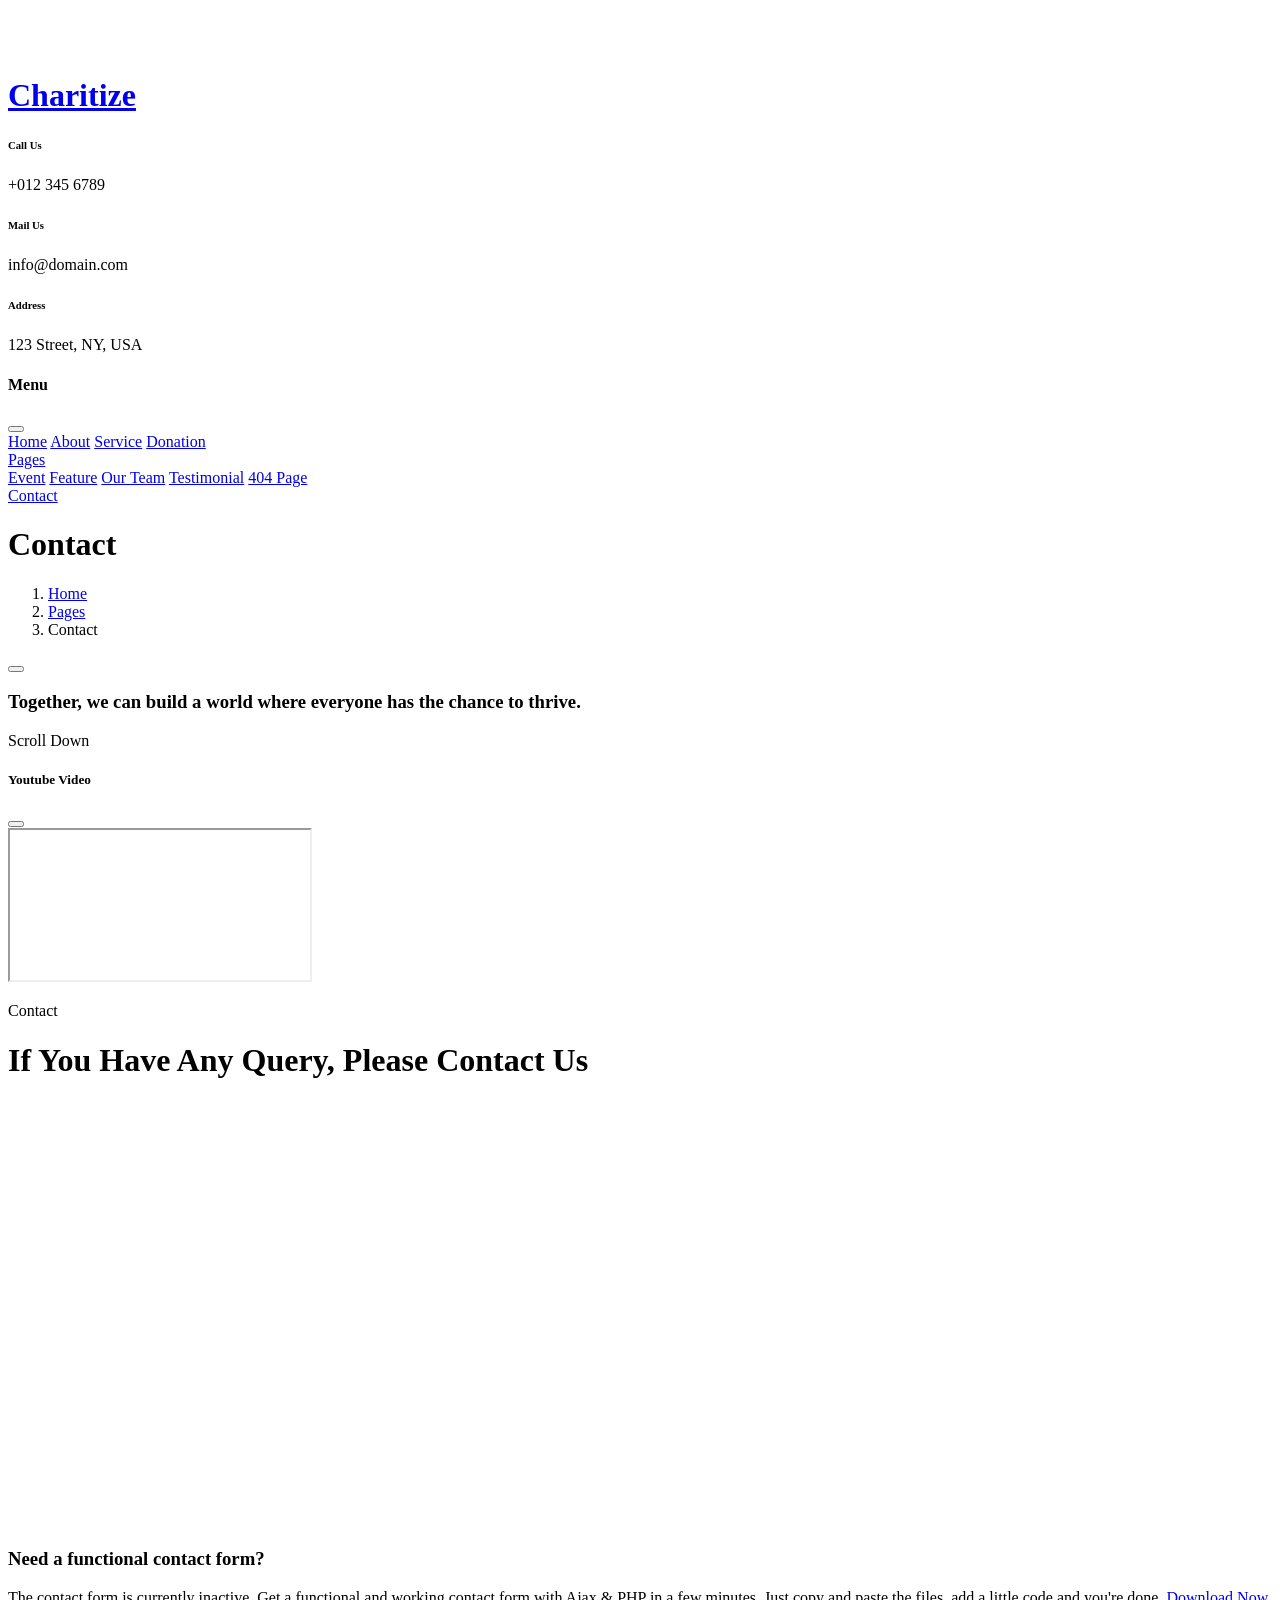
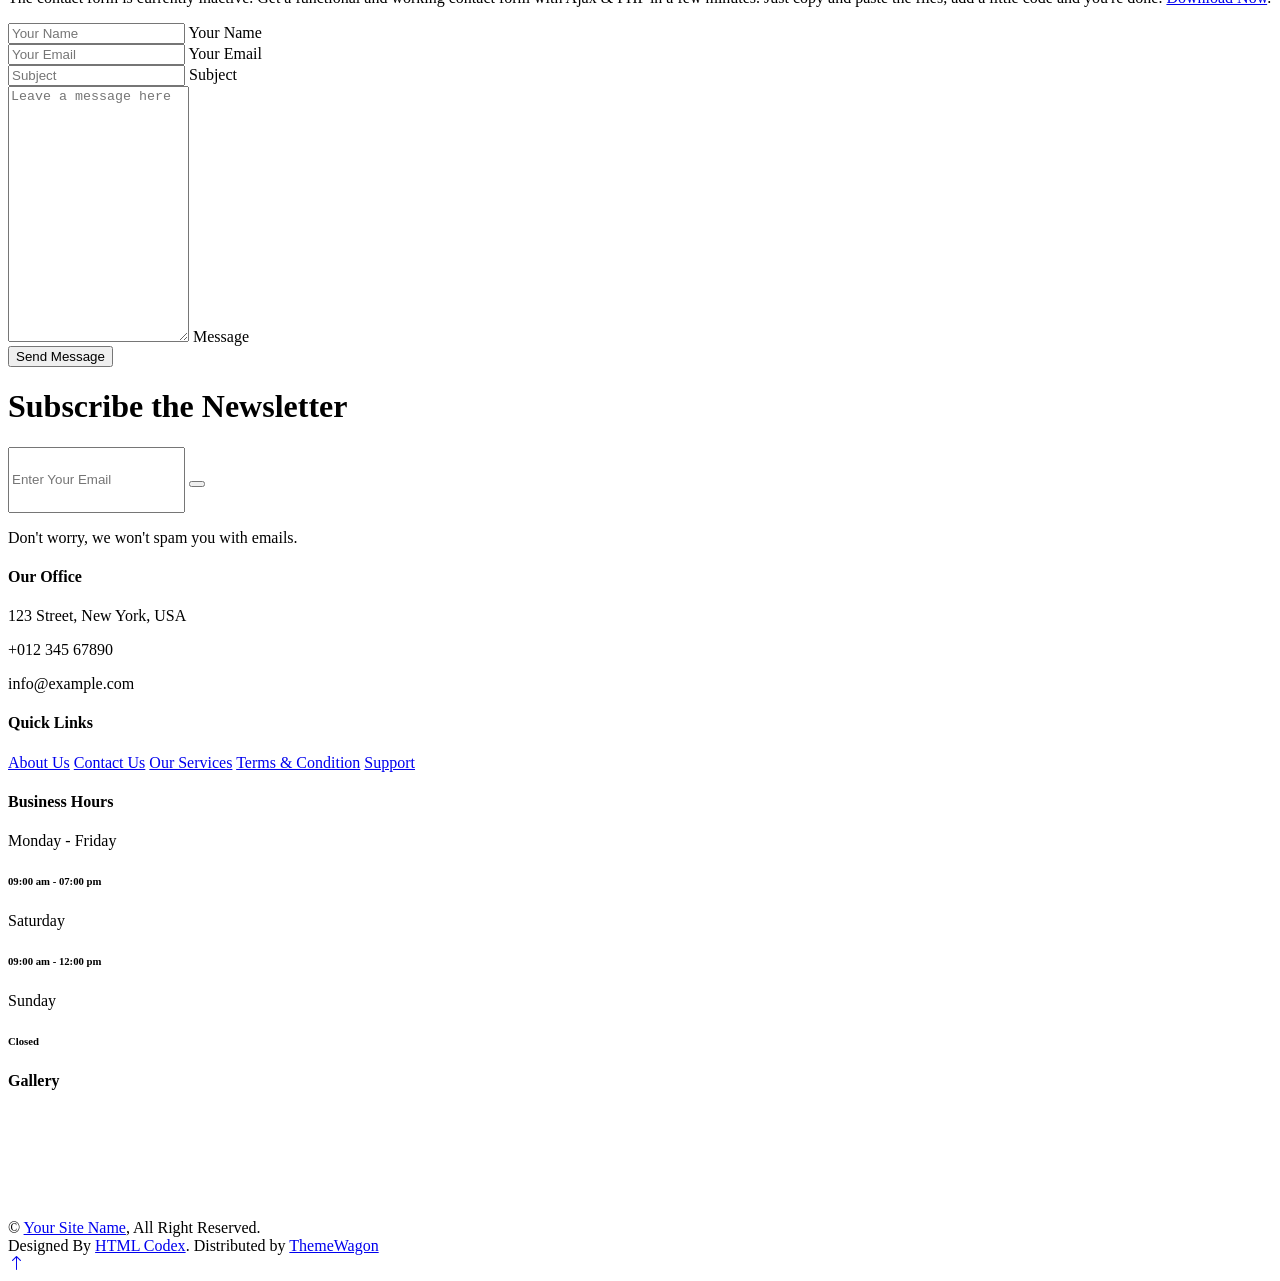
==== contact.html @ e4cda5a4 "Add files via upload" ====
<!DOCTYPE html>
<html lang="en">

<head>
    <meta charset="utf-8">
    <title>Charitize - Charity Organization Website Template</title>
    <meta content="width=device-width, initial-scale=1.0" name="viewport">
    <meta content="" name="keywords">
    <meta content="" name="description">

    <!-- Favicon -->
    <link href="img/favicon.ico" rel="icon">

    <!-- Google Web Fonts -->
    <link rel="preconnect" href="https://fonts.googleapis.com">
    <link rel="preconnect" href="https://fonts.gstatic.com" crossorigin>
    <link href="https://fonts.googleapis.com/css2?family=Josefin+Sans:wght@600;700&family=Open+Sans&display=swap"
        rel="stylesheet">

    <!-- Icon Font Stylesheet -->
    <link href="https://cdnjs.cloudflare.com/ajax/libs/font-awesome/7.0.0/css/all.min.css" rel="stylesheet">
    <link href="https://cdn.jsdelivr.net/npm/bootstrap-icons@1.4.1/font/bootstrap-icons.css" rel="stylesheet">

    <!-- Libraries Stylesheet -->
    <link href="lib/animate/animate.min.css" rel="stylesheet">
    <link href="lib/owlcarousel/assets/owl.carousel.min.css" rel="stylesheet">

    <!-- Customized Bootstrap Stylesheet -->
    <link href="css/bootstrap.min.css" rel="stylesheet">

    <!-- Template Stylesheet -->
    <link href="css/style.css" rel="stylesheet">
</head>

<body>
    <!-- Spinner Start -->
    <div id="spinner"
        class="show bg-white position-fixed translate-middle w-100 vh-100 top-50 start-50 d-flex align-items-center justify-content-center">
        <div class="spinner-border text-primary" role="status" style="width: 3rem; height: 3rem;"></div>
    </div>
    <!-- Spinner End -->


    <!-- Topbar Start -->
    <div class="container-fluid bg-secondary top-bar wow fadeIn" data-wow-delay="0.1s">
        <div class="row align-items-center h-100">
            <div class="col-lg-4 text-center text-lg-start">
                <a href="index.html">
                    <h1 class="display-5 text-primary m-0">Charitize</h1>
                </a>
            </div>
            <div class="col-lg-8 d-none d-lg-block">
                <div class="row">
                    <div class="col-lg-4">
                        <div class="d-flex justify-content-end">
                            <div class="flex-shrink-0 btn-square bg-primary">
                                <i class="fa fa-phone-alt text-dark"></i>
                            </div>
                            <div class="ms-2">
                                <h6 class="text-primary mb-0">Call Us</h6>
                                <span class="text-white">+012 345 6789</span>
                            </div>
                        </div>
                    </div>
                    <div class="col-lg-4">
                        <div class="d-flex justify-content-end">
                            <div class="flex-shrink-0 btn-square bg-primary">
                                <i class="fa fa-envelope-open text-dark"></i>
                            </div>
                            <div class="ms-2">
                                <h6 class="text-primary mb-0">Mail Us</h6>
                                <span class="text-white">info@domain.com</span>
                            </div>
                        </div>
                    </div>
                    <div class="col-lg-4">
                        <div class="d-flex justify-content-end">
                            <div class="flex-shrink-0 btn-square bg-primary">
                                <i class="fa fa-map-marker-alt text-dark"></i>
                            </div>
                            <div class="ms-2">
                                <h6 class="text-primary mb-0">Address</h6>
                                <span class="text-white">123 Street, NY, USA</span>
                            </div>
                        </div>
                    </div>
                </div>
            </div>
        </div>
    </div>
    <!-- Topbar End -->


    <!-- Navbar Start -->
    <div class="container-fluid bg-secondary px-0 wow fadeIn" data-wow-delay="0.1s">
        <div class="nav-bar">
            <nav class="navbar navbar-expand-lg bg-primary navbar-dark px-4 py-lg-0">
                <h4 class="d-lg-none m-0">Menu</h4>
                <button type="button" class="navbar-toggler me-0" data-bs-toggle="collapse"
                    data-bs-target="#navbarCollapse">
                    <span class="navbar-toggler-icon"></span>
                </button>
                <div class="collapse navbar-collapse" id="navbarCollapse">
                    <div class="navbar-nav me-auto">
                        <a href="index.html" class="nav-item nav-link">Home</a>
                        <a href="about.html" class="nav-item nav-link">About</a>
                        <a href="service.html" class="nav-item nav-link">Service</a>
                        <a href="donation.html" class="nav-item nav-link">Donation</a>
                        <div class="nav-item dropdown">
                            <a href="#!" class="nav-link dropdown-toggle" data-bs-toggle="dropdown">Pages</a>
                            <div class="dropdown-menu bg-light m-0">
                                <a href="event.html" class="dropdown-item">Event</a>
                                <a href="feature.html" class="dropdown-item">Feature</a>
                                <a href="team.html" class="dropdown-item">Our Team</a>
                                <a href="testimonial.html" class="dropdown-item">Testimonial</a>
                                <a href="404.html" class="dropdown-item">404 Page</a>
                            </div>
                        </div>
                        <a href="contact.html" class="nav-item nav-link active">Contact</a>
                    </div>
                    <div class="d-none d-lg-flex ms-auto">
                        <a class="btn btn-square btn-dark ms-2" href="#!"><i class="fab fa-twitter"></i></a>
                        <a class="btn btn-square btn-dark ms-2" href="#!"><i class="fab fa-facebook-f"></i></a>
                        <a class="btn btn-square btn-dark ms-2" href="#!"><i class="fab fa-youtube"></i></a>
                    </div>
                </div>
            </nav>
        </div>
    </div>
    <!-- Navbar End -->


    <!-- Page Header Start -->
    <div class="container-fluid page-header py-5 wow fadeIn" data-wow-delay="0.1s">
        <div class="container text-center py-4">
            <h1 class="display-3 animated slideInDown">Contact</h1>
            <nav aria-label="breadcrumb animated slideInDown">
                <ol class="breadcrumb justify-content-center mb-0">
                    <li class="breadcrumb-item"><a href="#!">Home</a></li>
                    <li class="breadcrumb-item"><a href="#!">Pages</a></li>
                    <li class="breadcrumb-item active" aria-current="page">Contact</li>
                </ol>
            </nav>
        </div>
    </div>
    <!-- Page Header End -->


    <!-- Video Start -->
    <div class="container-fluid bg-primary mb-5 wow fadeIn" data-wow-delay="0.1s">
        <div class="container">
            <div class="row g-0">
                <div class="col-lg-11">
                    <div class="h-100 py-5 d-flex align-items-center">
                        <button type="button" class="btn-play" data-bs-toggle="modal"
                            data-src="https://www.youtube.com/embed/DWRcNpR6Kdc" data-bs-target="#videoModal">
                            <span></span>
                        </button>
                        <h3 class="ms-5 mb-0">Together, we can build a world where everyone has the chance to thrive.
                        </h3>
                    </div>
                </div>
                <div class="d-none d-lg-block col-lg-1">
                    <div class="h-100 w-100 bg-secondary d-flex align-items-center justify-content-center">
                        <span class="text-white" style="transform: rotate(-90deg);">Scroll Down</span>
                    </div>
                </div>
            </div>
        </div>
    </div>
    <!-- Video End -->


    <!-- Video Modal Start -->
    <div class="modal fade" id="videoModal" tabindex="-1" aria-labelledby="exampleModalLabel" aria-hidden="true">
        <div class="modal-dialog">
            <div class="modal-content rounded-0">
                <div class="modal-header">
                    <h5 class="modal-title" id="exampleModalLabel">Youtube Video</h5>
                    <button type="button" class="btn-close" data-bs-dismiss="modal" aria-label="Close"></button>
                </div>
                <div class="modal-body">
                    <!-- 16:9 aspect ratio -->
                    <div class="ratio ratio-16x9">
                        <iframe class="embed-responsive-item" src="" id="video" allowfullscreen
                            allowscriptaccess="always" allow="autoplay"></iframe>
                    </div>
                </div>
            </div>
        </div>
    </div>
    <!-- Video Modal End -->


    <!-- Contact Start -->
    <div class="container-fluid py-5">
        <div class="container">
            <div class="row g-5">
                <div class="col-lg-5 wow fadeIn" data-wow-delay="0.1s">
                    <p class="section-title bg-white text-start text-primary pe-3">Contact</p>
                    <h1 class="display-6 mb-4 wow fadeIn" data-wow-delay="0.2s">If You Have Any Query, Please Contact Us
                    </h1>
                    <iframe class="w-100"
                        src="https://www.google.com/maps/embed?pb=!1m18!1m12!1m3!1d3001156.4288297426!2d-78.01371936852176!3d42.72876761954724!2m3!1f0!2f0!3f0!3m2!1i1024!2i768!4f13.1!3m3!1m2!1s0x4ccc4bf0f123a5a9%3A0xddcfc6c1de189567!2sNew%20York%2C%20USA!5e0!3m2!1sen!2sbd!4v1603794290143!5m2!1sen!2sbd"
                        frameborder="0" style="height: 425px; border:0;" allowfullscreen="" aria-hidden="false"
                        tabindex="0"></iframe>
                </div>
                <div class="col-lg-7 wow fadeIn" data-wow-delay="0.3s">
                    <h3>Need a functional contact form?</h3>
                    <p class="mb-4">The contact form is currently inactive. Get a functional and working contact form
                        with Ajax & PHP in a few minutes. Just copy and paste the files, add a little code and you're
                        done. <a href="https://htmlcodex.com/contact-form">Download Now</a>.</p>
                    <form>
                        <div class="row g-3">
                            <div class="col-md-6">
                                <div class="form-floating">
                                    <input type="text" class="form-control" id="name" placeholder="Your Name">
                                    <label for="name">Your Name</label>
                                </div>
                            </div>
                            <div class="col-md-6">
                                <div class="form-floating">
                                    <input type="email" class="form-control" id="email" placeholder="Your Email">
                                    <label for="email">Your Email</label>
                                </div>
                            </div>
                            <div class="col-12">
                                <div class="form-floating">
                                    <input type="text" class="form-control" id="subject" placeholder="Subject">
                                    <label for="subject">Subject</label>
                                </div>
                            </div>
                            <div class="col-12">
                                <div class="form-floating">
                                    <textarea class="form-control" placeholder="Leave a message here" id="message"
                                        style="height: 250px"></textarea>
                                    <label for="message">Message</label>
                                </div>
                            </div>
                            <div class="col-12">
                                <button class="btn btn-primary py-3 px-4" type="submit">Send Message</button>
                            </div>
                        </div>
                    </form>
                </div>
            </div>
        </div>
    </div>
    <!-- Contact End -->


    <!-- Newsletter Start -->
    <div class="container-fluid bg-primary py-5 mt-5 wow fadeIn" data-wow-delay="0.1s">
        <div class="container">
            <div class="row justify-content-center">
                <div class="col-lg-7 text-center wow fadeIn" data-wow-delay="0.5s">
                    <h1 class="display-6 mb-4">Subscribe the Newsletter</h1>
                    <div class="position-relative w-100 mb-2">
                        <input class="form-control border-0 w-100 ps-4 pe-5" type="text" placeholder="Enter Your Email"
                            style="height: 60px;">
                        <button type="button"
                            class="btn btn-lg-square shadow-none position-absolute top-0 end-0 mt-2 me-2"><i
                                class="fa fa-paper-plane text-primary fs-4"></i></button>
                    </div>
                    <p class="mb-0">Don't worry, we won't spam you with emails.</p>
                </div>
            </div>
        </div>
    </div>
    <!-- Newsletter End -->


    <!-- Footer Start -->
    <div class="container-fluid footer py-5 wow fadeIn" data-wow-delay="0.1s">
        <div class="container">
            <div class="row g-5 py-5">
                <div class="col-lg-3 col-md-6">
                    <h4 class="text-light mb-4">Our Office</h4>
                    <p class="mb-2"><i class="fa fa-map-marker-alt me-3"></i>123 Street, New York, USA</p>
                    <p class="mb-2"><i class="fa fa-phone-alt me-3"></i>+012 345 67890</p>
                    <p class="mb-2"><i class="fa fa-envelope me-3"></i>info@example.com</p>
                    <div class="d-flex pt-3">
                        <a class="btn btn-square btn-primary me-2" href="#!"><i class="fab fa-x-twitter"></i></a>
                        <a class="btn btn-square btn-primary me-2" href="#!"><i class="fab fa-facebook-f"></i></a>
                        <a class="btn btn-square btn-primary me-2" href="#!"><i class="fab fa-youtube"></i></a>
                        <a class="btn btn-square btn-primary me-2" href="#!"><i class="fab fa-linkedin-in"></i></a>
                    </div>
                </div>
                <div class="col-lg-3 col-md-6">
                    <h4 class="text-light mb-4">Quick Links</h4>
                    <a class="btn btn-link" href="#!">About Us</a>
                    <a class="btn btn-link" href="#!">Contact Us</a>
                    <a class="btn btn-link" href="#!">Our Services</a>
                    <a class="btn btn-link" href="#!">Terms & Condition</a>
                    <a class="btn btn-link" href="#!">Support</a>
                </div>
                <div class="col-lg-3 col-md-6">
                    <h4 class="text-light mb-4">Business Hours</h4>
                    <p class="mb-1">Monday - Friday</p>
                    <h6 class="text-light">09:00 am - 07:00 pm</h6>
                    <p class="mb-1">Saturday</p>
                    <h6 class="text-light">09:00 am - 12:00 pm</h6>
                    <p class="mb-1">Sunday</p>
                    <h6 class="text-light">Closed</h6>
                </div>
                <div class="col-lg-3 col-md-6">
                    <h4 class="text-light mb-4">Gallery</h4>
                    <div class="row g-2">
                        <div class="col-4">
                            <img class="img-fluid w-100" src="img/gallery-1.jpg" alt="">
                        </div>
                        <div class="col-4">
                            <img class="img-fluid w-100" src="img/gallery-2.jpg" alt="">
                        </div>
                        <div class="col-4">
                            <img class="img-fluid w-100" src="img/gallery-3.jpg" alt="">
                        </div>
                        <div class="col-4">
                            <img class="img-fluid w-100" src="img/gallery-4.jpg" alt="">
                        </div>
                        <div class="col-4">
                            <img class="img-fluid w-100" src="img/gallery-5.jpg" alt="">
                        </div>
                        <div class="col-4">
                            <img class="img-fluid w-100" src="img/gallery-6.jpg" alt="">
                        </div>
                    </div>
                </div>
            </div>
            <div class="copyright pt-5">
                <div class="row">
                    <div class="col-md-6 text-center text-md-start mb-3 mb-md-0">
                        &copy; <a class="fw-semi-bold" href="#!">Your Site Name</a>, All Right Reserved.
                    </div>
                    <div class="col-md-6 text-center text-md-end">
                        <!--/*** This template is free as long as you keep the below author’s credit link/attribution link/backlink. ***/-->
                        <!--/*** If you'd like to use the template without the below author’s credit link/attribution link/backlink, ***/-->
                        <!--/*** you can purchase the Credit Removal License from "https://htmlcodex.com/credit-removal". ***/-->
                        Designed By <a class="fw-semi-bold" href="https://htmlcodex.com">HTML Codex</a>. Distributed by
                        <a class="fw-semi-bold" href="https://themewagon.com">ThemeWagon</a>
                    </div>
                </div>
            </div>
        </div>
    </div>
    <!-- Footer End -->


    <!-- Back to Top -->
    <a href="#!" class="btn btn-lg btn-primary btn-lg-square back-to-top"><i class="bi bi-arrow-up"></i></a>


    <!-- JavaScript Libraries -->
    <script src="https://code.jquery.com/jquery-3.4.1.min.js"></script>
    <script src="https://cdn.jsdelivr.net/npm/bootstrap@5.0.0/dist/js/bootstrap.bundle.min.js"></script>
    <script src="lib/wow/wow.min.js"></script>
    <script src="lib/easing/easing.min.js"></script>
    <script src="lib/waypoints/waypoints.min.js"></script>
    <script src="lib/owlcarousel/owl.carousel.min.js"></script>
    <script src="lib/counterup/counterup.min.js"></script>

    <!-- Template Javascript -->
    <script src="js/main.js"></script>
</body>

</html>
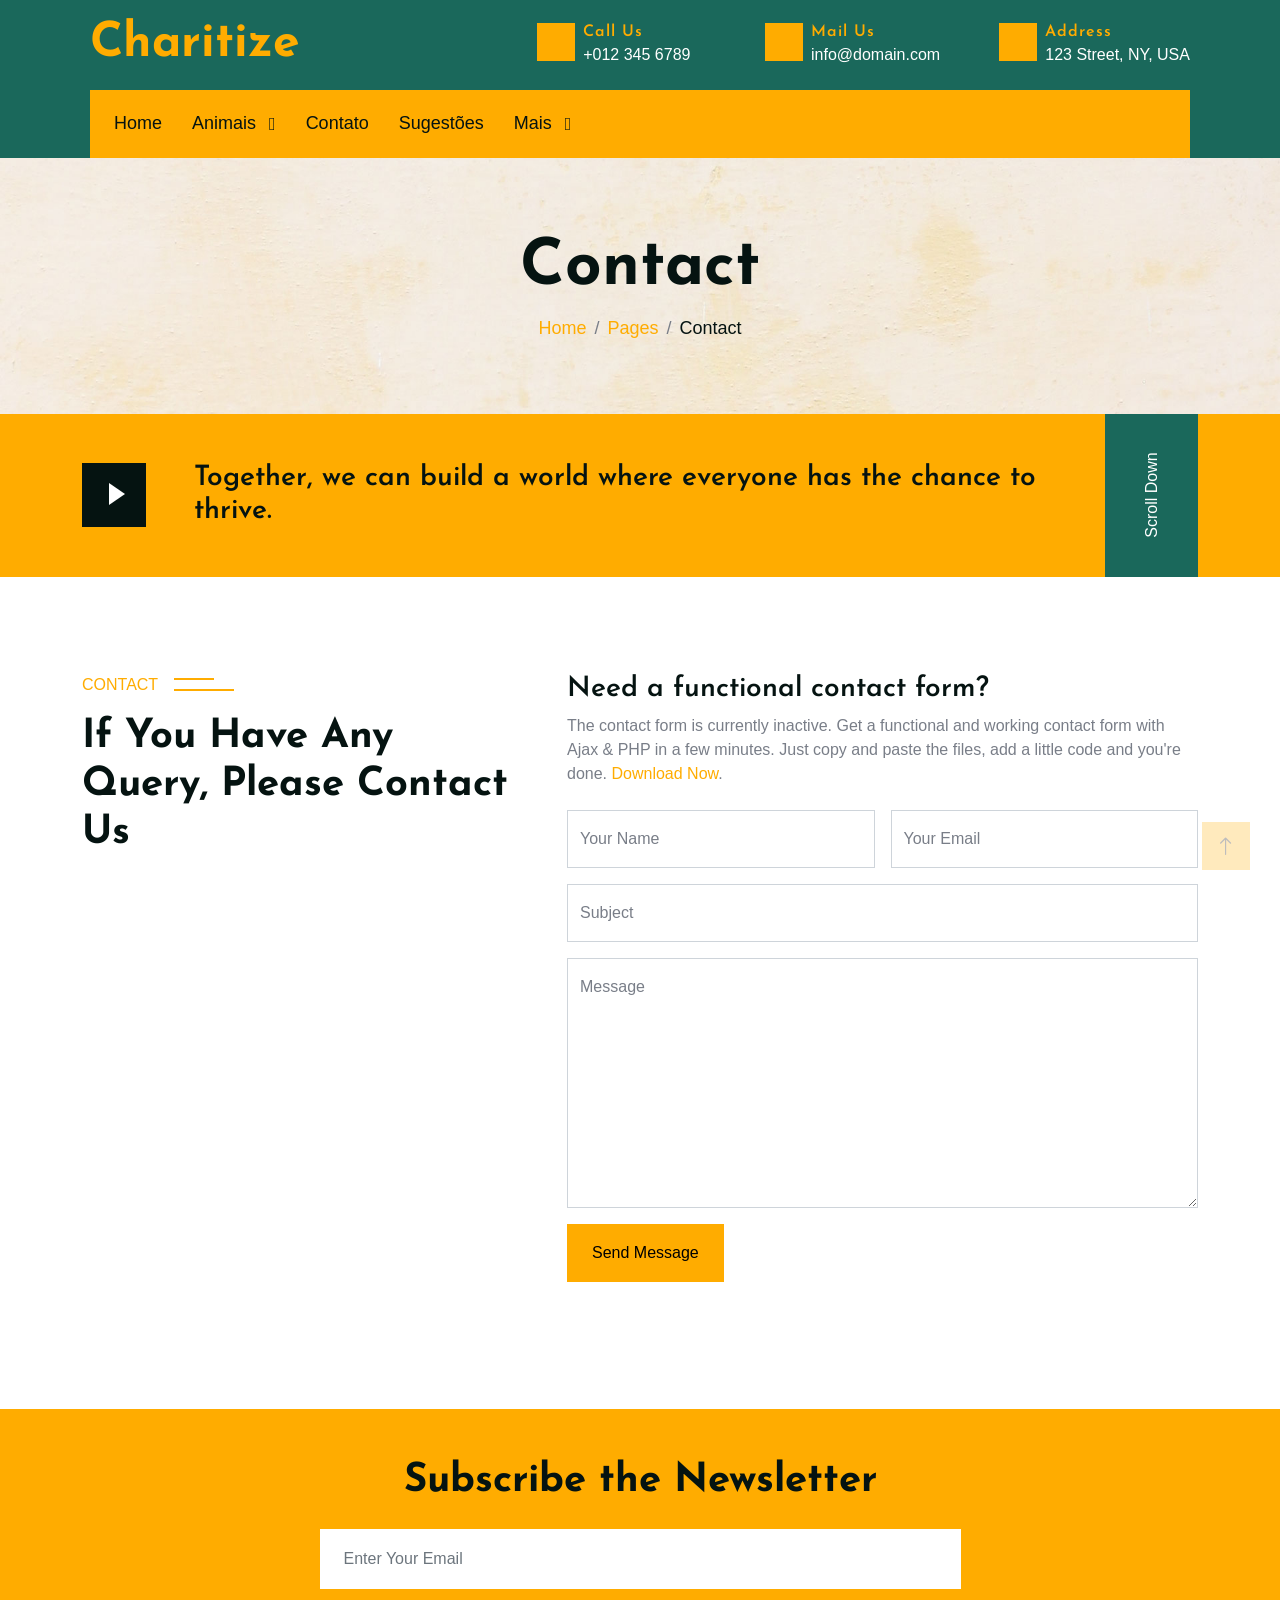
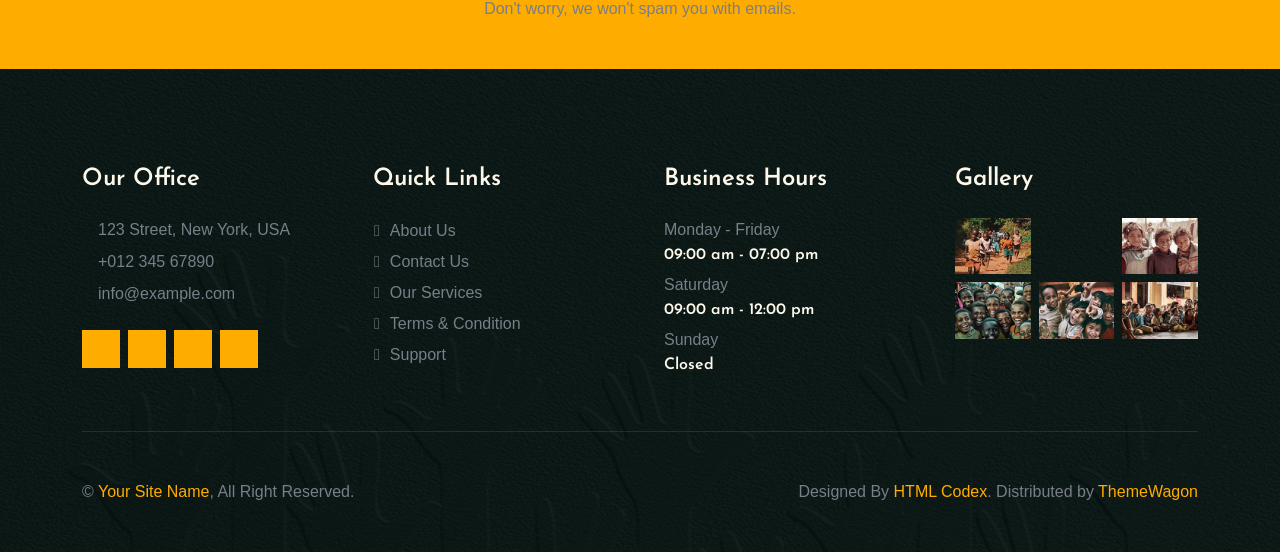
==== commit 2b27e6db: "fg" ====
--- a/contact.html
+++ b/contact.html
@@ -91,6 +91,7 @@
     <!-- Topbar End -->
 
 
+  
     <!-- Navbar Start -->
     <div class="container-fluid bg-secondary px-0 wow fadeIn" data-wow-delay="0.1s">
         <div class="nav-bar">
@@ -101,27 +102,38 @@
                     <span class="navbar-toggler-icon"></span>
                 </button>
                 <div class="collapse navbar-collapse" id="navbarCollapse">
-                    <div class="navbar-nav me-auto">
-                        <a href="index.html" class="nav-item nav-link">Home</a>
-                        <a href="about.html" class="nav-item nav-link">About</a>
-                        <a href="service.html" class="nav-item nav-link">Service</a>
-                        <a href="donation.html" class="nav-item nav-link">Donation</a>
+                    <div class="navbar-nav">
+                        <a class="nav-item nav-link" href="index.html">Home</a>
+                        
                         <div class="nav-item dropdown">
-                            <a href="#!" class="nav-link dropdown-toggle" data-bs-toggle="dropdown">Pages</a>
-                            <div class="dropdown-menu bg-light m-0">
-                                <a href="event.html" class="dropdown-item">Event</a>
-                                <a href="feature.html" class="dropdown-item">Feature</a>
-                                <a href="team.html" class="dropdown-item">Our Team</a>
-                                <a href="testimonial.html" class="dropdown-item">Testimonial</a>
-                                <a href="404.html" class="dropdown-item">404 Page</a>
-                            </div>
-                        </div>
-                        <a href="contact.html" class="nav-item nav-link active">Contact</a>
-                    </div>
-                    <div class="d-none d-lg-flex ms-auto">
-                        <a class="btn btn-square btn-dark ms-2" href="#!"><i class="fab fa-twitter"></i></a>
-                        <a class="btn btn-square btn-dark ms-2" href="#!"><i class="fab fa-facebook-f"></i></a>
-                        <a class="btn btn-square btn-dark ms-2" href="#!"><i class="fab fa-youtube"></i></a>
+                            <a class="nav-item nav-link dropdown-toggle" href="#" id="animaisDropdown" role="button" data-bs-toggle="dropdown" aria-expanded="false">
+                                Animais
+                            </a>
+                            <ul class="dropdown-menu" aria-labelledby="animaisDropdown">
+                                <li><a class="dropdown-item" href="animais/mamiferos.html">Mamíferos</a></li>
+                                <li><a class="dropdown-item" href="animais/aves.html">Aves</a></li>
+                                <li><a class="dropdown-item" href="animais/repteis.html">Répteis</a></li>
+                                <li><a class="dropdown-item" href="animais/anfibios.html">Anfíbios</a></li>
+                                <li><a class="dropdown-item" href="animais/peixes.html">Peixes</a></li>
+                                <li><a class="dropdown-item" href="animais/insetos.html">Insetos</a></li>
+                                <li><a class="dropdown-item" href="animais/aracnideos.html">Aracnídeos</a></li>
+                                <li><a class="dropdown-item" href="animais/crustaceos.html">Crustáceos</a></li>
+                                <li><a class="dropdown-item" href="animais/moluscos.html">Moluscos</a></li>
+                                <li><a class="dropdown-item" href="animais/outros-invertebrados.html">Outros invertebrados</a></li>
+                            </ul>
+                        </div>
+                        
+                        <a class="nav-item nav-link" href="contato.html">Contato</a>
+                        <a class="nav-item nav-link" href="formulario.html">Sugestões</a>
+                         <div class="nav-item dropdown">
+                            <a class="nav-item nav-link dropdown-toggle" href="#" id="animaisDropdown" role="button" data-bs-toggle="dropdown" aria-expanded="false">
+                                Mais
+                            </a>
+                            <ul class="dropdown-menu" aria-labelledby="animaisDropdown">
+                                <li><a class="dropdown-item" href="./12ODS/">12 ODS</a></li>
+                                <li><a class="dropdown-item" href="contact.html">vídeos</a></li>
+                            </ul>
+                        </div>
                     </div>
                 </div>
             </nav>
--- a/css/style.css
+++ b/css/style.css
@@ -0,0 +1,849 @@
+/********** Template CSS **********/
+:root {
+    --bs-tertiary: #797E88;
+}
+
+.back-to-top {
+    position: fixed;
+    display: none;
+    right: 30px;
+    bottom: 30px;
+    z-index: 99;
+}
+
+.fw-bold {
+    font-weight: 700 !important;
+}
+
+.fw-medium {
+    font-weight: 600 !important;
+}
+
+.fw-normal {
+    font-weight: 400 !important;
+}
+
+
+/*** Spinner ***/
+#spinner {
+    opacity: 0;
+    visibility: hidden;
+    transition: opacity .5s ease-out, visibility 0s linear .5s;
+    z-index: 99999;
+}
+
+#spinner.show {
+    transition: opacity .5s ease-out, visibility 0s linear 0s;
+    visibility: visible;
+    opacity: 1;
+}
+
+
+/*** Button ***/
+.btn {
+    transition: .5s;
+}
+
+.btn-square {
+    width: 38px;
+    height: 38px;
+}
+
+.btn-sm-square {
+    width: 32px;
+    height: 32px;
+}
+
+.btn-lg-square {
+    width: 48px;
+    height: 48px;
+}
+
+.btn-square,
+.btn-sm-square,
+.btn-lg-square {
+    padding: 0;
+    display: flex;
+    align-items: center;
+    justify-content: center;
+    font-weight: normal;
+}
+
+
+/*** Top Bar ***/
+.top-bar {
+    height: 90px;
+    padding: 0 90px;
+}
+
+.top-bar h6 {
+    letter-spacing: 1px;
+}
+
+
+/*** Nav Bar ***/
+.nav-bar {
+    padding: 0 90px;
+    transition: .5s;
+}
+
+.navbar .navbar-nav .nav-link {
+    margin-right: 30px;
+    padding: 20px 0;
+    color: var(--bs-dark);
+    font-size: 18px;
+    outline: none;
+}
+
+.navbar .nav-item.nav-link {
+    color: var(--bs-dark);
+}
+
+.navbar .navbar-nav .nav-link:hover,
+.navbar .navbar-nav .nav-link.active {
+    color: var(--bs-white);
+}
+
+.navbar .nav-item.nav-link:hover,
+.navbar .nav-item.nav-link.active {
+    color: var(--bs-white);
+}
+
+.navbar .dropdown-toggle::after {
+    border: none;
+    content: "\f107";
+    font-family: "Font Awesome 5 Free";
+    font-weight: 900;
+    vertical-align: middle;
+    margin-left: 8px;
+}
+
+@media (max-width: 991.98px) {
+    .navbar .navbar-nav .nav-link {
+        margin-right: 0;
+        padding: 10px 0;
+    }
+
+    .navbar .navbar-nav {
+        margin-top: 20px;
+        border-top: 1px solid var(--bs-white);
+    }
+    
+    .navbar .dropdown-menu {
+        background-color: transparent;
+        border: none;
+        box-shadow: none;
+        padding: 0;
+    }
+    
+    .navbar .dropdown-item {
+        padding: 8px 0;
+        padding-left: 20px;
+        background-color: transparent;
+        color: var(--bs-white);
+    }
+    
+    .navbar .dropdown-item:hover {
+        background-color: transparent;
+        color: var(--bs-light);
+    }
+}
+
+@media (min-width: 992px) {
+    .navbar .nav-item .dropdown-menu {
+        display: block;
+        border: none;
+        margin-top: 0;
+        top: 150%;
+        opacity: 0;
+        visibility: hidden;
+        transition: .5s;
+        background-color: var(--bs-secondary);
+        min-width: 200px;
+        box-shadow: 0 8px 16px rgba(0, 0, 0, 0.1);
+    }
+
+    .navbar .nav-item:hover .dropdown-menu {
+        top: 100%;
+        visibility: visible;
+        transition: .5s;
+        opacity: 1;
+    }
+}
+
+/*** Dropdown Items ***/
+.dropdown-menu {
+    background-color: var(--bs-secondary);
+    border: none;
+    padding: 10px 0;
+    border-radius: 4px;
+    box-shadow: 0 4px 12px rgba(0, 0, 0, 0.15);
+}
+
+.dropdown-item {
+    padding: 12px 20px;
+    color: var(--bs-dark);
+    font-size: 16px;
+    transition: .3s;
+}
+
+.dropdown-item:hover {
+    background-color: var(--bs-primary);
+    color: var(--bs-white);
+}
+
+.dropdown-item.active {
+    background-color: var(--bs-primary);
+    color: var(--bs-white);
+}
+
+
+/*** Header Carousel ***/
+.header-carousel {
+    position: relative;
+    background: url(../img/bg.jpg) center center no-repeat;
+    background-size: cover;
+}
+
+.header-carousel .carousel-img {
+    position: relative;
+}
+
+.header-carousel .owl-nav {
+    position: absolute;
+    top: 50%;
+    left: 0;
+    transform: translateY(-50%);
+}
+
+.header-carousel .owl-nav .owl-prev,
+.header-carousel .owl-nav .owl-next {
+    width: 45px;
+    height: 45px;
+    margin: 10px 0;
+    display: flex;
+    align-items: center;
+    justify-content: center;
+    font-size: 22px;
+    color: var(--bs-dark);
+    background: var(--bs-primary);
+}
+
+.page-header {
+    background: url(../img/bg.jpg) center center no-repeat;
+    background-size: cover;
+}
+
+.page-header .breadcrumb-item+.breadcrumb-item::before {
+    color: var(--bs-tertiary);
+}
+
+.page-header .breadcrumb-item,
+.page-header .breadcrumb-item a {
+    font-size: 18px;
+    color: var(--bs-primary);
+}
+
+.page-header .breadcrumb-item.active {
+    color: var(--bs-dark);
+}
+
+
+/*** Video ***/
+.btn-play {
+    position: relative;
+    display: block;
+    box-sizing: content-box;
+    width: 16px;
+    height: 26px;
+    border: none;
+    outline: none !important;
+    padding: 18px 20px 20px 28px;
+    background: var(--bs-dark);
+}
+
+.btn-play:before {
+    content: "";
+    position: absolute;
+    z-index: 0;
+    left: 50%;
+    top: 50%;
+    transform: translateX(-50%) translateY(-50%);
+    display: block;
+    width: 60px;
+    height: 60px;
+    background: var(--bs-dark);
+    animation: pulse-border 1500ms ease-out infinite;
+}
+
+.btn-play:after {
+    content: "";
+    position: absolute;
+    z-index: 1;
+    left: 50%;
+    top: 50%;
+    transform: translateX(-50%) translateY(-50%);
+    display: block;
+    width: 60px;
+    height: 60px;
+    background: var(--bs-dark);
+    transition: all 200ms;
+}
+
+.btn-play span {
+    display: block;
+    position: relative;
+    z-index: 3;
+    width: 0;
+    height: 0;
+    left: -1px;
+    border-left: 16px solid var(--bs-white);
+    border-top: 11px solid transparent;
+    border-bottom: 11px solid transparent;
+}
+
+@keyframes pulse-border {
+    0% {
+        transform: translateX(-50%) translateY(-50%) translateZ(0) scale(1);
+        opacity: 1;
+    }
+
+    100% {
+        transform: translateX(-50%) translateY(-50%) translateZ(0) scale(2);
+        opacity: 0;
+    }
+}
+
+#videoModal .modal-dialog {
+    position: relative;
+    max-width: 800px;
+    margin: 60px auto 0 auto;
+}
+
+#videoModal .modal-body {
+    position: relative;
+    padding: 0px;
+}
+
+#videoModal .close {
+    position: absolute;
+    width: 30px;
+    height: 30px;
+    right: 0px;
+    top: -30px;
+    z-index: 999;
+    font-size: 30px;
+    font-weight: normal;
+    color: var(--bs-white);
+    background: #000000;
+    opacity: 1;
+}
+
+
+/*** Section Title ***/
+.section-title {
+    position: relative;
+    display: inline-block;
+    text-transform: uppercase;
+}
+
+.section-title::before {
+    position: absolute;
+    content: "";
+    width: calc(100% + 80px);
+    height: 0px;
+    top: 5px;
+    left: -40px;
+    border-top: 2px solid var(--bs-primary);
+    z-index: -1;
+}
+
+.section-title::after {
+    position: absolute;
+    content: "";
+    width: calc(100% + 120px);
+    height: 0px;
+    bottom: 6px;
+    left: -60px;
+    border-bottom: 2px solid var(--bs-primary);
+    z-index: -1;
+}
+
+.section-title.text-start::before {
+    width: calc(100% + 40px);
+    left: 0;
+}
+
+.section-title.text-start::after {
+    width: calc(100% + 60px);
+    left: 0;
+}
+
+
+/*** Animal Gallery ***/
+.animal-page {
+    background: linear-gradient(180deg, #f8f9fa 0%, #eef4f2 100%);
+    min-height: 100vh;
+}
+
+.animal-grid {
+    display: grid;
+    grid-template-columns: repeat(auto-fit, minmax(240px, 1fr));
+    gap: 30px;
+}
+
+.animal-card {
+    background: #ffffff;
+    border-radius: 18px;
+    overflow: hidden;
+    box-shadow: 0 10px 30px rgba(0, 0, 0, 0.08);
+    transition: transform 0.3s ease, box-shadow 0.3s ease;
+    cursor: pointer;
+    border: 1px solid rgba(0, 0, 0, 0.04);
+}
+
+.animal-card:hover {
+    transform: translateY(-8px);
+    box-shadow: 0 18px 40px rgba(0, 0, 0, 0.12);
+}
+
+.animal-card__image {
+    position: relative;
+    overflow: hidden;
+    height: 280px;
+}
+
+.animal-card__image img {
+    width: 100%;
+    height: 100%;
+    object-fit: cover;
+    display: block;
+    transition: transform 0.4s ease;
+}
+
+.animal-card:hover .animal-card__image img {
+    transform: scale(1.08);
+}
+
+.animal-card__badge {
+    position: absolute;
+    left: 16px;
+    bottom: 16px;
+    background: rgba(0, 0, 0, 0.6);
+    color: #fff;
+    padding: 6px 12px;
+    border-radius: 999px;
+    font-size: 12px;
+    font-weight: 600;
+    backdrop-filter: blur(4px);
+}
+
+.animal-card__info {
+    padding: 20px 18px 22px;
+}
+
+.animal-card__info h3 {
+    margin: 0 0 10px;
+    color: var(--bs-dark);
+    font-size: 1.5rem;
+}
+
+.animal-card__info p {
+    margin: 0;
+    color: var(--bs-tertiary);
+    line-height: 1.6;
+}
+
+.animal-modal {
+    position: fixed;
+    inset: 0;
+    display: none;
+    align-items: center;
+    justify-content: center;
+    z-index: 9999;
+}
+
+.animal-modal.show {
+    display: flex;
+}
+
+.animal-modal__backdrop {
+    position: absolute;
+    inset: 0;
+    background: rgba(0, 0, 0, 0.7);
+    backdrop-filter: blur(4px);
+}
+
+.animal-modal__content {
+    position: relative;
+    z-index: 1;
+    width: min(900px, 92vw);
+    max-height: 90vh;
+    overflow: auto;
+    background: #fff;
+    border-radius: 20px;
+    box-shadow: 0 25px 80px rgba(0, 0, 0, 0.25);
+    display: grid;
+    grid-template-columns: 1.1fr 1fr;
+}
+
+.animal-modal__content img {
+    width: 100%;
+    height: 100%;
+    object-fit: cover;
+    display: block;
+    min-height: 300px;
+}
+
+.animal-modal__body {
+    padding: 28px 28px 24px;
+    background: #f8f9fa;
+}
+
+.animal-modal__label {
+    margin: 0 0 8px;
+    font-size: 12px;
+    font-weight: 700;
+    text-transform: uppercase;
+    letter-spacing: 0.08em;
+    color: var(--bs-primary);
+}
+
+.animal-modal__body h3 {
+    margin: 0 0 18px;
+    font-size: 2rem;
+    color: var(--bs-dark);
+}
+
+.animal-modal__body p {
+    color: var(--bs-dark);
+    line-height: 1.7;
+    margin-bottom: 14px;
+}
+
+.animal-modal__close {
+    position: absolute;
+    top: 14px;
+    right: 16px;
+    width: 42px;
+    height: 42px;
+    border: none;
+    border-radius: 50%;
+    background: rgba(255, 255, 255, 0.9);
+    color: var(--bs-dark);
+    font-size: 2rem;
+    cursor: pointer;
+    z-index: 2;
+}
+
+@media (max-width: 768px) {
+    .animal-modal__content {
+        grid-template-columns: 1fr;
+    }
+
+    .animal-card__image {
+        height: 220px;
+    }
+}
+
+
+/*** About ***/
+.about-img {
+    position: relative;
+}
+
+.about-img::before,
+.about-img::after {
+    position: absolute;
+    content: "";
+    width: 33%;
+    height: 90px;
+    background: var(--bs-white);
+}
+
+.about-img::before {
+    top: 0px;
+    left: 0px;
+}
+
+.about-img::after {
+    right: 0px;
+    bottom: 0px;
+}
+
+
+/*** Service ***/
+.service-title {
+    height: 100%;
+    padding: 30px;
+    display: flex;
+    flex-direction: column;
+    justify-content: center;
+    background: url(../img/bg.jpg) center center no-repeat;
+    background-size: cover;
+}
+
+.service-item {
+    overflow: hidden;
+}
+
+.service-item .btn-square {
+    width: 65px;
+    height: 65px;
+}
+
+.service-item a {
+    position: relative;
+    padding: 0;
+    font-size: 14px;
+    line-height: 14px;
+    text-transform: uppercase;
+    transition: .5s;
+}
+
+.service-item a::after {
+    position: absolute;
+    content: "";
+    width: 500%;
+    height: 0;
+    left: 100%;
+    bottom: 3px;
+    margin-left: 10px;
+    border-bottom: 2px solid var(--bs-primary);
+}
+
+
+/*** Donation ***/
+.donation-item {
+    box-shadow: 0 0 30px rgba(0, 0, 0, .05);
+    transition: .5s;
+}
+
+.donation-item:hover {
+    box-shadow: 0 0 30px rgba(0, 0, 0, .1);
+}
+
+.donation-item .donation-progress {
+    width: 80px;
+}
+
+.donation-item .progress .progress-bar {
+    height: 20px;
+    overflow: visible;
+    transition: 3s;
+}
+
+
+/*** Banner ***/
+.banner .banner-inner {
+    position: relative;
+    background: url(../img/bg.jpg) center center no-repeat;
+    background-size: cover;
+}
+
+.banner .banner-inner::before,
+.banner .banner-inner::after {
+    position: absolute;
+    content: "";
+    width: 0;
+    height: 0;
+}
+
+.banner .banner-inner::before {
+    top: 0;
+    left: 0;
+    border-top: 150px solid var(--bs-primary);
+    border-right: 150px solid transparent;
+}
+
+.banner .banner-inner::after {
+    right: 0;
+    bottom: 0;
+    border-bottom: 150px solid var(--bs-secondary);
+    border-left: 150px solid transparent;
+}
+
+
+/*** Event ***/
+.event-item {
+    box-shadow: 0 0 30px rgba(0, 0, 0, .05);
+    transition: .5s;
+}
+
+.event-item:hover {
+    box-shadow: 0 0 30px rgba(0, 0, 0, .1);
+}
+
+
+/*** Donate ***/
+.donate .donate-text {
+    position: relative;
+    background: url(../img/bg.jpg) center center no-repeat;
+    background-size: cover;
+}
+
+.donate .donate-text::before,
+.donate .donate-text::after {
+    position: absolute;
+    content: "";
+    width: 0;
+    height: 0;
+}
+
+.donate .donate-text::before {
+    top: 0;
+    left: 0;
+    border-top: 150px solid var(--bs-primary);
+    border-right: 150px solid transparent;
+}
+
+.donate .donate-text::after {
+    right: 0;
+    bottom: 0;
+    border-bottom: 150px solid var(--bs-secondary);
+    border-left: 150px solid transparent;
+}
+
+.donate .donate-form .form-control {
+    border: none;
+    background: rgba(255, 255, 255, .5);
+}
+
+.donate .donate-form .btn-group {
+    display: flex;
+}
+
+.donate .donate-form .btn-group .btn {
+    margin: 0;
+    padding: 0;
+    height: 55px;
+    display: flex;
+    align-items: center;
+    justify-content: center;
+    border: none;
+    color: var(--bs-tertiary);
+    background: rgba(255, 255, 255, .5);
+}
+
+.donate .donate-form .btn-group .btn-check:checked+.btn {
+    border: none;
+    background: var(--bs-white);
+}
+
+
+
+/*** Team ***/
+.team-item {
+    box-shadow: 0 0 30px rgba(0, 0, 0, .05);
+    transition: .5s;
+}
+
+.team-item:hover {
+    box-shadow: 0 0 30px rgba(0, 0, 0, .1);
+}
+
+.team-item .team-detail span {
+    letter-spacing: 2px;
+}
+
+
+
+/*** Testimonial ***/
+.testimonial-title {
+    height: 100%;
+    padding: 30px;
+    display: flex;
+    flex-direction: column;
+    justify-content: center;
+    background: url(../img/bg.jpg) center center no-repeat;
+    background-size: cover;
+}
+
+.testimonial-img {
+    position: relative;
+    padding: 45px 0 45px 90px;
+}
+
+.testimonial-img::before {
+    position: absolute;
+    content: "";
+    top: 0;
+    left: 0;
+    width: calc(50% + 45px);
+    height: 100%;
+    background: var(--bs-primary);
+    z-index: -1;
+}
+
+.testimonial-carousel .owl-nav {
+    position: absolute;
+    top: 50%;
+    left: 1.5rem;
+    transform: translateY(-50%);
+    display: flex;
+    flex-direction: column;
+}
+
+.testimonial-carousel .owl-prev,
+.testimonial-carousel .owl-next {
+    width: 45px;
+    height: 45px;
+    margin: 10px 0;
+    display: flex;
+    align-items: center;
+    justify-content: center;
+    font-size: 18px;
+    color: var(--bs-white);
+    background: var(--bs-secondary);
+    transition: .5s;
+}
+
+.testimonial-carousel .owl-prev:hover,
+.testimonial-carousel .owl-next:hover {
+    color: var(--bs-secondary);
+    background: var(--bs-white);
+}
+
+@media (max-width: 768px) {
+    .testimonial-carousel .owl-nav {
+        top: 6.3rem;
+    }
+}
+
+
+
+/*** Footer ***/
+.footer {
+    color: var(--bs-tertiary);
+    background: linear-gradient(rgba(5, 19, 17, .95), rgba(5, 19, 17, .95)), url(../img/bg-footer.jpg) center center no-repeat;
+    background-size: cover;
+}
+
+.footer .btn.btn-link {
+    display: block;
+    margin-bottom: 5px;
+    padding: 0;
+    text-align: left;
+    color: var(--bs-tertiary);
+    font-weight: normal;
+    text-transform: capitalize;
+    transition: .3s;
+}
+
+.footer .btn.btn-link::before {
+    position: relative;
+    content: "\f105";
+    font-family: "Font Awesome 5 Free";
+    font-weight: 900;
+    margin-right: 10px;
+}
+
+.footer .btn.btn-link:hover {
+    color: var(--bs-light);
+    letter-spacing: 1px;
+    box-shadow: none;
+}
+
+.footer .copyright {
+    border-top: 1px solid rgba(255, 255, 255, .1);
+}
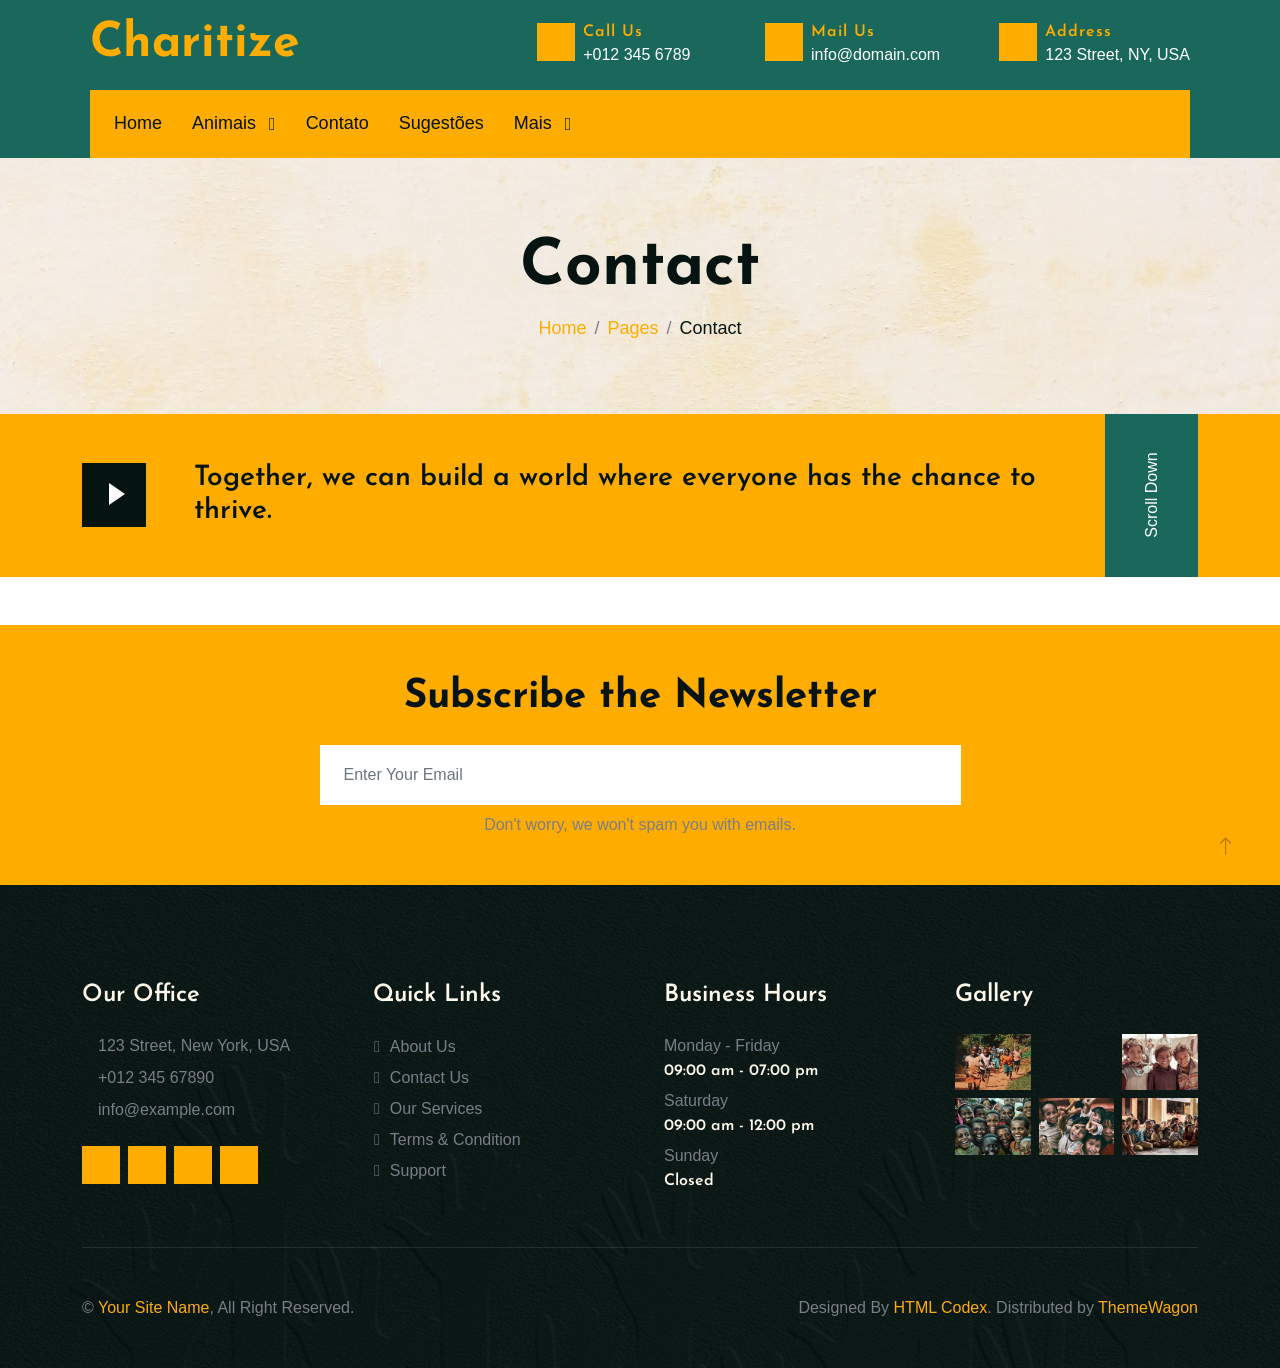
==== commit 21c14d88: "modificação" ====
--- a/contact.html
+++ b/contact.html
@@ -204,62 +204,7 @@
     <!-- Video Modal End -->
 
 
-    <!-- Contact Start -->
-    <div class="container-fluid py-5">
-        <div class="container">
-            <div class="row g-5">
-                <div class="col-lg-5 wow fadeIn" data-wow-delay="0.1s">
-                    <p class="section-title bg-white text-start text-primary pe-3">Contact</p>
-                    <h1 class="display-6 mb-4 wow fadeIn" data-wow-delay="0.2s">If You Have Any Query, Please Contact Us
-                    </h1>
-                    <iframe class="w-100"
-                        src="https://www.google.com/maps/embed?pb=!1m18!1m12!1m3!1d3001156.4288297426!2d-78.01371936852176!3d42.72876761954724!2m3!1f0!2f0!3f0!3m2!1i1024!2i768!4f13.1!3m3!1m2!1s0x4ccc4bf0f123a5a9%3A0xddcfc6c1de189567!2sNew%20York%2C%20USA!5e0!3m2!1sen!2sbd!4v1603794290143!5m2!1sen!2sbd"
-                        frameborder="0" style="height: 425px; border:0;" allowfullscreen="" aria-hidden="false"
-                        tabindex="0"></iframe>
-                </div>
-                <div class="col-lg-7 wow fadeIn" data-wow-delay="0.3s">
-                    <h3>Need a functional contact form?</h3>
-                    <p class="mb-4">The contact form is currently inactive. Get a functional and working contact form
-                        with Ajax & PHP in a few minutes. Just copy and paste the files, add a little code and you're
-                        done. <a href="https://htmlcodex.com/contact-form">Download Now</a>.</p>
-                    <form>
-                        <div class="row g-3">
-                            <div class="col-md-6">
-                                <div class="form-floating">
-                                    <input type="text" class="form-control" id="name" placeholder="Your Name">
-                                    <label for="name">Your Name</label>
-                                </div>
-                            </div>
-                            <div class="col-md-6">
-                                <div class="form-floating">
-                                    <input type="email" class="form-control" id="email" placeholder="Your Email">
-                                    <label for="email">Your Email</label>
-                                </div>
-                            </div>
-                            <div class="col-12">
-                                <div class="form-floating">
-                                    <input type="text" class="form-control" id="subject" placeholder="Subject">
-                                    <label for="subject">Subject</label>
-                                </div>
-                            </div>
-                            <div class="col-12">
-                                <div class="form-floating">
-                                    <textarea class="form-control" placeholder="Leave a message here" id="message"
-                                        style="height: 250px"></textarea>
-                                    <label for="message">Message</label>
-                                </div>
-                            </div>
-                            <div class="col-12">
-                                <button class="btn btn-primary py-3 px-4" type="submit">Send Message</button>
-                            </div>
-                        </div>
-                    </form>
-                </div>
-            </div>
-        </div>
-    </div>
-    <!-- Contact End -->
-
+    
 
     <!-- Newsletter Start -->
     <div class="container-fluid bg-primary py-5 mt-5 wow fadeIn" data-wow-delay="0.1s">
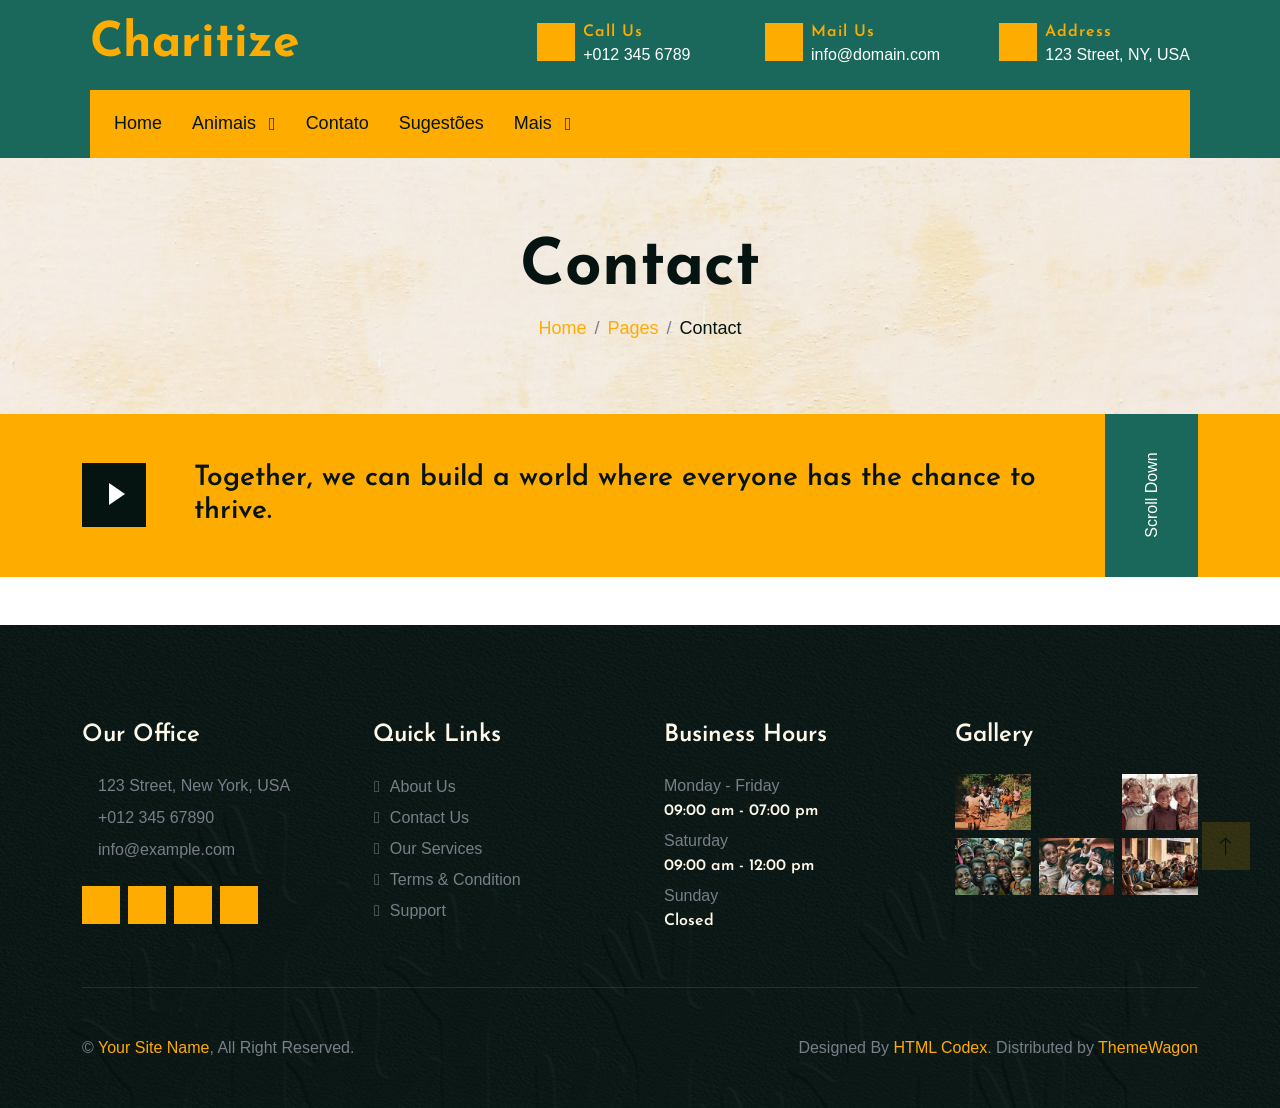
==== commit cdc6ad20: "modificação" ====
--- a/contact.html
+++ b/contact.html
@@ -206,25 +206,7 @@
 
     
 
-    <!-- Newsletter Start -->
-    <div class="container-fluid bg-primary py-5 mt-5 wow fadeIn" data-wow-delay="0.1s">
-        <div class="container">
-            <div class="row justify-content-center">
-                <div class="col-lg-7 text-center wow fadeIn" data-wow-delay="0.5s">
-                    <h1 class="display-6 mb-4">Subscribe the Newsletter</h1>
-                    <div class="position-relative w-100 mb-2">
-                        <input class="form-control border-0 w-100 ps-4 pe-5" type="text" placeholder="Enter Your Email"
-                            style="height: 60px;">
-                        <button type="button"
-                            class="btn btn-lg-square shadow-none position-absolute top-0 end-0 mt-2 me-2"><i
-                                class="fa fa-paper-plane text-primary fs-4"></i></button>
-                    </div>
-                    <p class="mb-0">Don't worry, we won't spam you with emails.</p>
-                </div>
-            </div>
-        </div>
-    </div>
-    <!-- Newsletter End -->
+   
 
 
     <!-- Footer Start -->
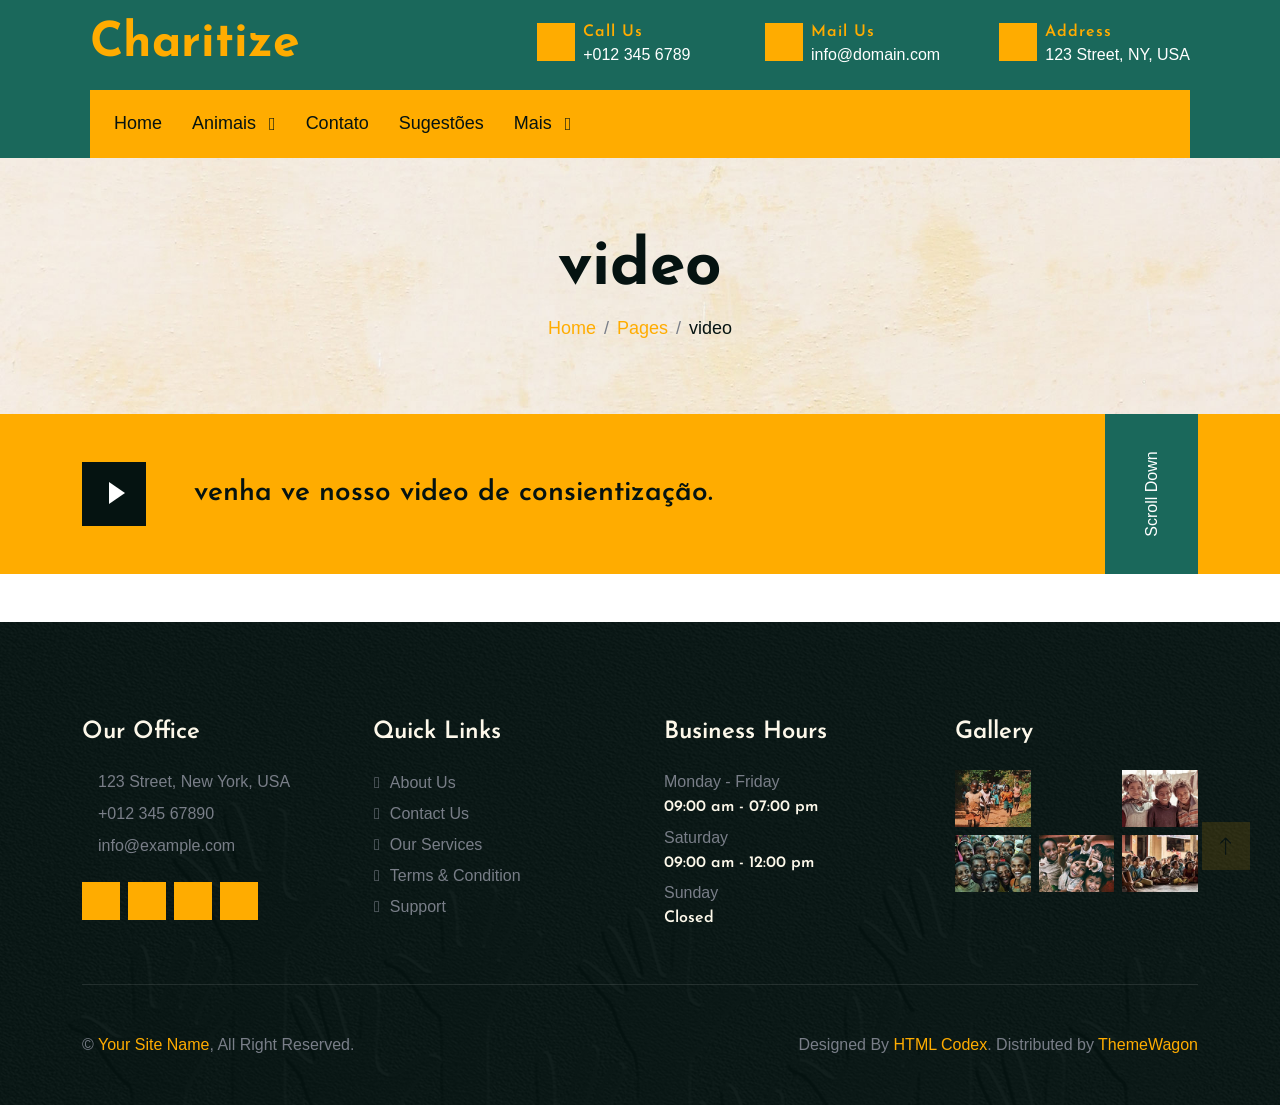
==== commit 35c452d9: "mudança" ====
--- a/contact.html
+++ b/contact.html
@@ -130,7 +130,7 @@
                                 Mais
                             </a>
                             <ul class="dropdown-menu" aria-labelledby="animaisDropdown">
-                                <li><a class="dropdown-item" href="./12ODS/">12 ODS</a></li>
+                                <li><a class="dropdown-item" href="https://claracarvalho1827-eng.github.io/reduzir_reciclar_reltilizar/" target="_self">12 ODS</a></li>
                                 <li><a class="dropdown-item" href="contact.html">vídeos</a></li>
                             </ul>
                         </div>
@@ -145,12 +145,12 @@
     <!-- Page Header Start -->
     <div class="container-fluid page-header py-5 wow fadeIn" data-wow-delay="0.1s">
         <div class="container text-center py-4">
-            <h1 class="display-3 animated slideInDown">Contact</h1>
+            <h1 class="display-3 animated slideInDown">video </h1>
             <nav aria-label="breadcrumb animated slideInDown">
                 <ol class="breadcrumb justify-content-center mb-0">
                     <li class="breadcrumb-item"><a href="#!">Home</a></li>
                     <li class="breadcrumb-item"><a href="#!">Pages</a></li>
-                    <li class="breadcrumb-item active" aria-current="page">Contact</li>
+                    <li class="breadcrumb-item active" aria-current="page">video</li>
                 </ol>
             </nav>
         </div>
@@ -168,8 +168,7 @@
                             data-src="https://www.youtube.com/embed/DWRcNpR6Kdc" data-bs-target="#videoModal">
                             <span></span>
                         </button>
-                        <h3 class="ms-5 mb-0">Together, we can build a world where everyone has the chance to thrive.
-                        </h3>
+                        <h3 class="ms-5 mb-0">venha ve nosso video de consientização.
                     </div>
                 </div>
                 <div class="d-none d-lg-block col-lg-1">
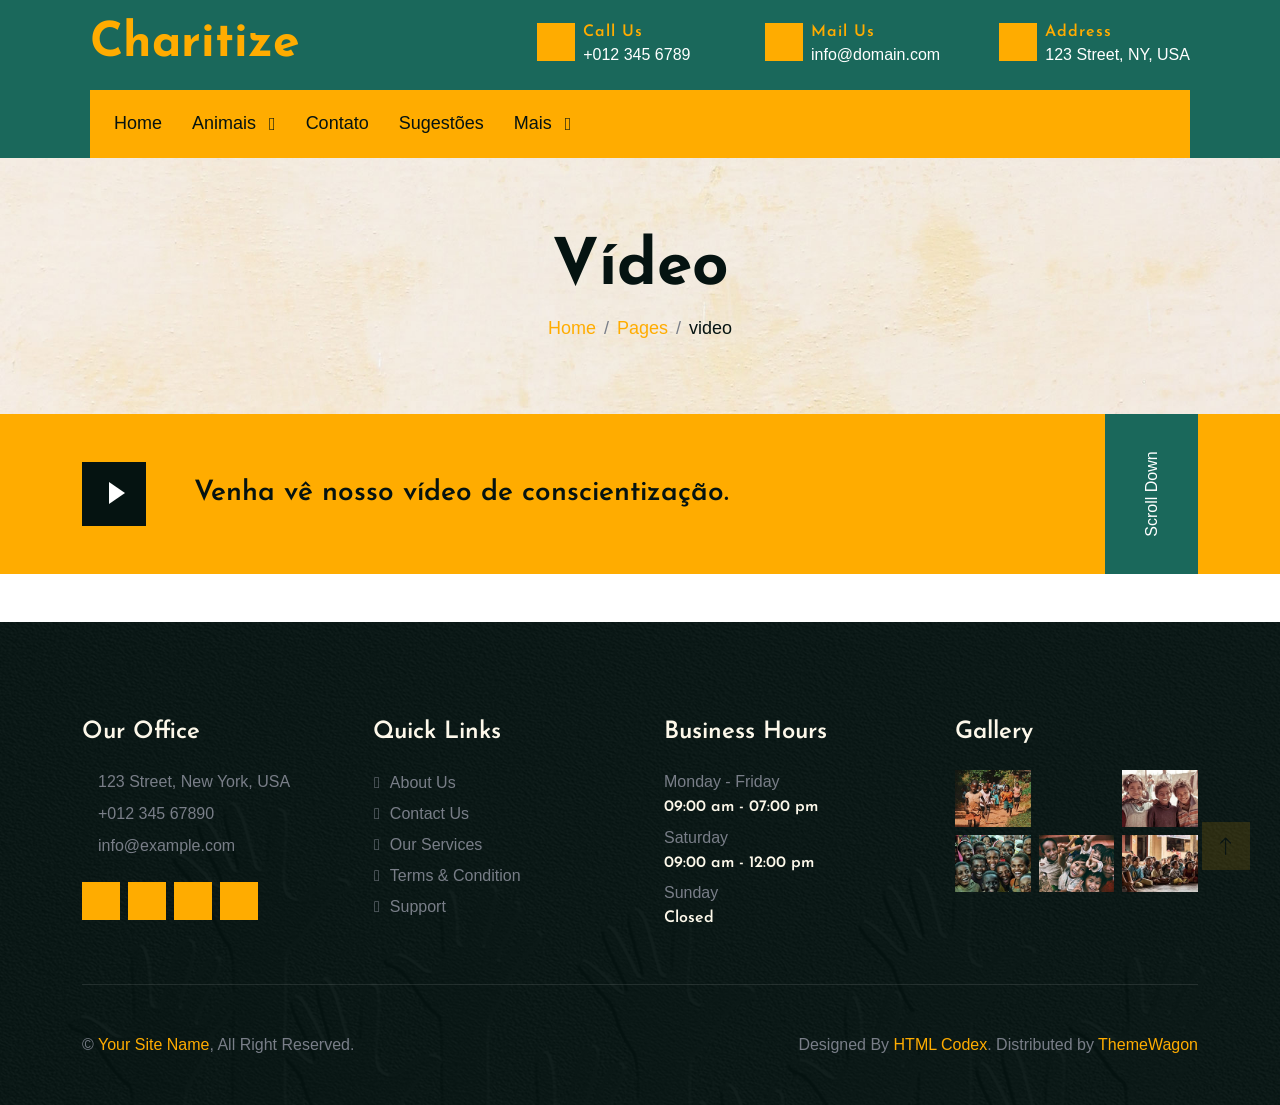
==== commit b1a44cc9: "mudança de video para conscientização" ====
--- a/contact.html
+++ b/contact.html
@@ -145,7 +145,7 @@
     <!-- Page Header Start -->
     <div class="container-fluid page-header py-5 wow fadeIn" data-wow-delay="0.1s">
         <div class="container text-center py-4">
-            <h1 class="display-3 animated slideInDown">video </h1>
+            <h1 class="display-3 animated slideInDown">Vídeo </h1>
             <nav aria-label="breadcrumb animated slideInDown">
                 <ol class="breadcrumb justify-content-center mb-0">
                     <li class="breadcrumb-item"><a href="#!">Home</a></li>
@@ -168,7 +168,7 @@
                             data-src="https://www.youtube.com/embed/DWRcNpR6Kdc" data-bs-target="#videoModal">
                             <span></span>
                         </button>
-                        <h3 class="ms-5 mb-0">venha ve nosso video de consientização.
+                        <h3 class="ms-5 mb-0">Venha vê nosso vídeo de conscientização.
                     </div>
                 </div>
                 <div class="d-none d-lg-block col-lg-1">
